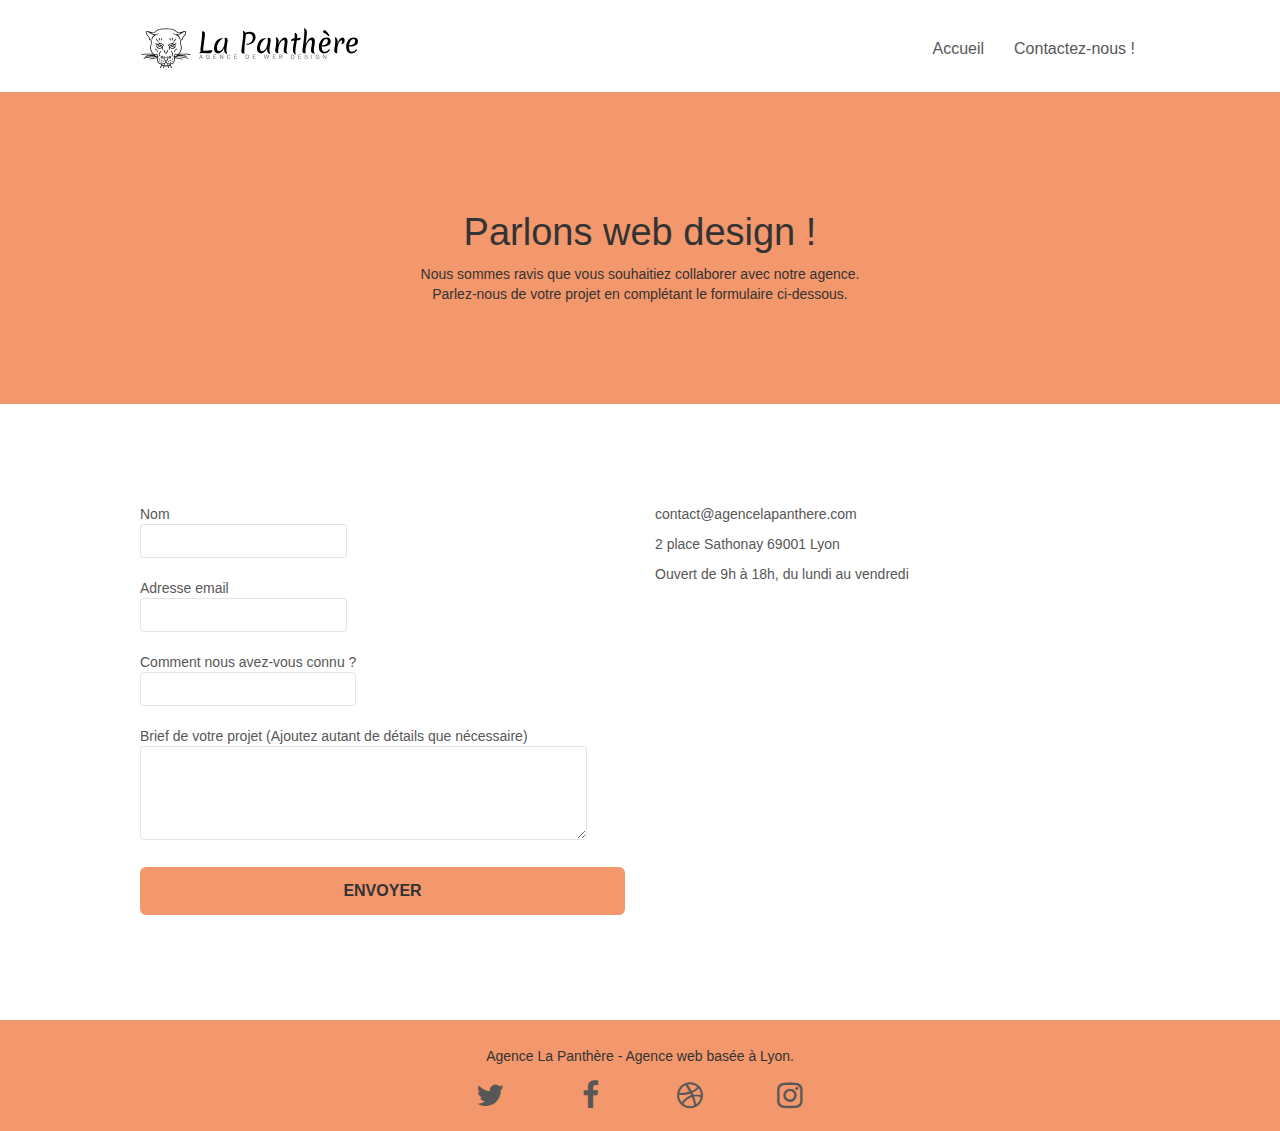
==== page2.html @ 5b51b257 "First veersion" ====
<!doctype html>
<html lang="fr">

<head>
    <title>Formulaire de contact - La Panthère</title>



    <meta name="robots" content="index, follow">
    <meta name="description" content="Pour contacter notre équipe de web designers basés à Lyon et vous aider à créer ou optimiser le site web de votre entreprise, remplissez ce formulaire !">
    <meta name="viewport" content="width=device-width, initial-scale=1.0, viewport-fit=cover">






    <link rel="shortcut icon" type="image/png" href="favicon.jpg">

    <link rel="stylesheet" type="text/css" href="./css/bootstrap.min.css">
    <link rel="stylesheet" type="text/css" href="style.min.css">

    <link rel="stylesheet" type="text/css" href="./css/font-awesome.min.css">
    <link rel="stylesheet" type="text/css" href="./css/et-line.min.css">


    <script src="./js/jquery-2.1.0.min.js"></script>
    <script src="./js/bootstrap.min.js"></script>
    <script src="./js/blocs.min.js"></script>
    <script src="./js/jqBootstrapValidation.js"></script>
    <script src="./js/formHandler.js"></script>
    <title>page2</title>


    <!-- Analytics -->

    <!-- Analytics END -->

</head>

<body>
    <!-- Principal conteneur -->
    <div class="page-container">

        <!-- bloc-0 -->

        <header class="bloc bgc-white l-bloc " id="bloc-0">
            <div class="container bloc-sm">
                <nav class="navbar row">
                    <div class="navbar-header">
                        <a class="navbar-brand" href="index.html"><img src="img/agence-la-panthere-monochrome.svg" alt="L'agence la Panthère - Entreprise de Webdesign à Lyon" height="40" /></a>
                        <button id="nav-toggle" type="button" class="ui-navbar-toggle navbar-toggle" data-toggle="collapse" data-target=".navbar-1">
					<span class="sr-only">Toggle navigation</span><span class="icon-bar"></span><span class="icon-bar"></span><span class="icon-bar"></span>
				        </button>
                    </div>
                    <div class="collapse navbar-collapse navbar-1 special-dropdown-nav">
                        <ul class="site-navigation nav navbar-nav">
                            <li>
                                <a href="index.html" title="Accueil - L'agence la Panthére">Accueil</a>
                            </li>

                            <li>
                                <a href="page2.html" title="Formulaire de contact">Contactez-nous !</a>
                            </li>
                        </ul>
                    </div>
                </nav>
            </div>
        </header>
        <!-- bloc-0 END -->

        <!-- bloc-6 -->
        <main class="bloc bg-repeat bgc-atomic-tangerine d-bloc" id="bloc-6">
            <div class="container bloc-lg">
                <div class="row">
                    <div class="col-sm-12">
                        <h1 class="text-center hero-bloc-text tc-white">
                            Parlons web design !
                        </h1>
                        <p class="text-center mg-lg white tight-width-whitespace contrast">
                            Nous sommes ravis que vous souhaitiez collaborer avec notre agence.<br> Parlez-nous de votre projet en complétant le formulaire ci-dessous.
                        </p>
                    </div>
                </div>
            </div>
        </main>
        <!-- bloc-6 END -->

        <!-- bloc-7 -->
        <div class="bloc bgc-white l-bloc" id="bloc-7">
            <div class="container bloc-lg">
                <div class="row">
                    <div class="col-sm-6">
                        <form id="form_1" novalidate success-msg="Your message has been sent." fail-msg="Sorry it seems that our mail server is not responding, Sorry for the inconvenience!">
                            <div class="form-group">
                                <label>
							Nom
                            <input id="name" class="form-control" title="Entrez votre nom" required />
						</label>

                            </div>
                            <div class="form-group">
                                <label>
							Adresse email
                            <input id="email" class="form-control" type="email" title="Entrez votre email" required />
						</label>

                            </div>
                            <div class="form-group">
                                <label>
							Comment nous avez-vous connu ?
                            <input class="form-control" title="Comment nous avez-vous connu ?" required id="input_504" />
						</label>

                            </div>
                            <div class="form-group">
                                <label>
							Brief de votre projet (Ajoutez autant de détails que nécessaire)<br>
                            <textarea id="message" class="form-control" rows="4" cols="50" title="Détaillez-nous votre projet" required></textarea>
                    </label>
                            </div>
                            <button class="bloc-button btn btn-lg btn-block cta-hero btn-atomic-tangerine" title="Envoi du formulaire" type="submit">
						Envoyer
					</button>
                        </form>
                    </div>
                    <div class="col-sm-6">
                        <p>
                            contact@agencelapanthere.com
                        </p>
                        <p>2 place Sathonay 69001 Lyon</p>
                        <p>Ouvert de 9h à 18h, du lundi au vendredi</p>
                    </div>
                </div>
            </div>
        </div>
        <!-- bloc-7 END -->

        <!-- ScrollToTop Button -->
        <a class="bloc-button btn btn-d scrollToTop" onclick="scrollToTarget('1')"><span class="fa fa-chevron-up"></span></a>
        <!-- ScrollToTop Button END-->


        <!-- Footer - bloc-8 -->
        <footer class="bloc bgc-atomic-tangerine d-bloc" id="bloc-8">
            <div class="container bloc-sm">
                <div class="row">
                    <div class="col-sm-12">
                        <h2 class="text-center contrast h2-style">
                            Agence La Panthère - Agence web basée à Lyon.
                        </h2>
                        <div class="row row-no-gutters social">
                            <div class="col-sm-3">
                                <div class="text-center">
                                    <a class="social" href="contact-webdesigner-lyon.html" title="Twitter"><span class="fa fa-twitter icon-md"></span></a>
                                </div>
                            </div>
                            <div class="col-sm-3">
                                <div class="text-center">
                                    <a class="social" href="contact-webdesigner-lyon.html" title="Facebook"><span class="fa fa-facebook icon-md"></span></a>
                                </div>
                            </div>
                            <div class="col-sm-3">
                                <div class="text-center">
                                    <a class="social" href="contact-webdesigner-lyon.html" title="Dribble"><span class="fa fa-dribbble icon-md"></span></a>
                                </div>
                            </div>
                            <div class="col-sm-3">
                                <div class="text-center">
                                    <a class="social" href="contact-webdesigner-lyon.html" title="Instagram"><span class="fa fa-instagram icon-md"></span></a>
                                </div>
                            </div>
                        </div>
                    </div>
                </div>
            </div>
        </footer>
        <!-- Footer - bloc-8 END -->

    </div>
    <!-- Principal conteneur END -->


</body>

</html>
---- style.min.css ----
body {margin: 0;padding: 0;background: #FFF;overflow-x: hidden;-webkit-font-smoothing: antialiased;-moz-osx-font-smoothing: grayscale;}a, button {transition: all .3s ease-in-out;outline: none!important;}a:hover {text-decoration: none;cursor: pointer;}#page-loading-blocs-notifaction {position: fixed;top: 0;bottom: 0;width: 100%;z-index: 100000;background: #FFFFFF url("img/pageload-spinner.gif") no-repeat center center;}.bloc {width: 100%;clear: both;background: 50% 50% no-repeat;padding: 0 50px;-webkit-background-size: cover;-moz-background-size: cover;-o-background-size: cover;background-size: cover;position: relative;}.bloc .container {padding-left: 0;padding-right: 0;}.bloc-lg {padding: 100px 50px;}.bloc-md {padding: 50px;}.bloc-sm {padding: 20px 50px;}.bg-center, .bg-l-edge, .bg-r-edge, .bg-t-edge, .bg-b-edge, .bg-tl-edge, .bg-bl-edge, .bg-tr-edge, .bg-br-edge, .bg-repeat {-webkit-background-size: auto!important;-moz-background-size: auto!important;-o-background-size: auto!important;background-size: auto!important;}.bg-repeat {background: repeat;}.bg-t-edge {background: top no-repeat;}.bloc-bg-texture::before {content: "";background-size: 2px 2px;position: absolute;top: 0;bottom: 0;left: 0;right: 0;}.b-parallax {background-attachment: fixed;}.d-bloc {color: rgba(255, 255, 255, .7);}.d-bloc button:hover {color: rgba(255, 255, 255, .9);}.d-bloc .icon-round, .d-bloc .icon-square, .d-bloc .icon-rounded, .d-bloc .icon-semi-rounded-a, .d-bloc .icon-semi-rounded-b {border-color: rgba(255, 255, 255, .9);}.d-bloc .divider-h span {border-color: rgba(255, 255, 255, .2);}.d-bloc .a-btn, .d-bloc .navbar a, .d-bloc .navbar-brand, .d-bloc a .icon-sm, .d-bloc a .icon-md, .d-bloc a .icon-lg, .d-bloc a .icon-xl, .d-bloc h1 a, .d-bloc h2 a, .d-bloc h3 a, .d-bloc h4 a, .d-bloc h5 a, .d-bloc h6 a, .d-bloc p a {color: rgba(87, 87, 87, 1);}.d-bloc .a-btn:hover, .d-bloc .navbar a:hover, .d-bloc .navbar-brand:hover, .d-bloc a:hover .icon-sm, .d-bloc a:hover .icon-md, .d-bloc a:hover .icon-lg, .d-bloc a:hover .icon-xl, .d-bloc h1 a:hover, .d-bloc h2 a:hover, .d-bloc h3 a:hover, .d-bloc h4 a:hover, .d-bloc h5 a:hover, .d-bloc h6 a:hover, .d-bloc p a:hover {color: rgba(87, 87, 87, 0.7);}.d-bloc .navbar-toggle .icon-bar {background: rgba(255, 255, 255, 1);}.d-bloc .btn-wire, .d-bloc .btn-wire:hover {color: rgba(255, 255, 255, 1);border-color: rgba(255, 255, 255, 1);}.d-bloc .panel {color: rgba(0, 0, 0, .5);}.d-bloc .panel button:hover {color: rgba(0, 0, 0, .7);}.d-bloc .panel icon {border-color: rgba(0, 0, 0, .7);}.d-bloc .panel .divider-h span {border-color: rgba(0, 0, 0, .1);}.d-bloc .panel .a-btn {color: rgba(0, 0, 0, .6);}.d-bloc .panel .a-btn:hover {color: rgba(0, 0, 0, 1);}.d-bloc .panel .btn-wire, .d-bloc .panel .btn-wire:hover {color: rgba(0, 0, 0, .7);border-color: rgba(0, 0, 0, .3);}.d-bloc .panel, .l-bloc {color: rgba(0, 0, 0, .5);}.d-bloc .panel button:hover, .l-bloc button:hover {color: rgba(0, 0, 0, .7);}.l-bloc .icon-round, .l-bloc .icon-square, .l-bloc .icon-rounded, .l-bloc .icon-semi-rounded-a, .l-bloc .icon-semi-rounded-b {border-color: rgba(0, 0, 0, .7);}.d-bloc .panel .divider-h span, .l-bloc .divider-h span {border-color: rgba(0, 0, 0, .1);}.d-bloc .panel .a-btn, .l-bloc .a-btn, .l-bloc .navbar a, .l-bloc .navbar-brand, .l-bloc a .icon-sm, .l-bloc a .icon-md, .l-bloc a .icon-lg, .l-bloc a .icon-xl, .l-bloc h1 a, .l-bloc h2 a, .l-bloc h3 a, .l-bloc h4 a, .l-bloc h5 a, .l-bloc h6 a, .l-bloc p a {color: rgba(0, 0, 0, .6);}.d-bloc .panel .a-btn:hover, .l-bloc .a-btn:hover, .l-bloc .navbar a:hover, .l-bloc .navbar-brand:hover, .l-bloc a:hover .icon-sm, .l-bloc a:hover .icon-md, .l-bloc a:hover .icon-lg, .l-bloc a:hover .icon-xl, .l-bloc h1 a:hover, .l-bloc h2 a:hover, .l-bloc h3 a:hover, .l-bloc h4 a:hover, .l-bloc h5 a:hover, .l-bloc h6 a:hover, .l-bloc p a:hover {color: rgba(0, 0, 0, 1);}.l-bloc .navbar-toggle .icon-bar {color: rgba(0, 0, 0, .6);}.d-bloc .panel .btn-wire, .d-bloc .panel .btn-wire:hover, .l-bloc .btn-wire, .l-bloc .btn-wire:hover {color: rgba(0, 0, 0, .7);border-color: rgba(0, 0, 0, .3);}.voffset {margin-top: 30px;}.voffset {margin-top: 30px;}.voffset-lg {margin-top: 80px;}.row-no-gutters {margin-right: 0;margin-left: 0;}.row.row-no-gutters>[class^="col-"], .row.row-no-gutters>[class*=" col-"] {padding-right: 0;padding-left: 0;}#bloc-1-hero h1 {font-size: 32px;}.navbar {margin-bottom: 0;z-index: 1;}.navbar-brand {height: auto;padding: 3px 15px;font-size: 25px;font-weight: normal;font-weight: 600;line-height: 44px;}.navbar-brand img {max-height: 200px;margin: 0 5px 0 0;display: inline;}.navbar-brand img[src$=svg] {min-width: 100px;}.nav-center .navbar-brand img {margin: 0;}.navbar .nav {padding-top: 2px;margin-right: -16px;float: right;z-index: 1;}.nav>li {float: left;margin-top: 4px;font-size: 16px;}.navbar-nav .open .dropdown-menu>li>a {text-align: inherit;}.nav>li a:hover, .nav>li a:focus {background: transparent;}.navbar-toggle {margin: 10px 10px 0 0;border: 0px;}.navbar-toggle:hover {background: transparent!important;}.navbar-toggle .icon-bar {background-color: rgba(0, 0, 0, .5);width: 26px;}.nav-invert .navbar .nav {float: left;}.nav-invert .navbar-header, .nav-invert .navbar-brand {float: right;position: relative;z-index: 2;}@media (min-width: 768px) {.site-navigation {position: absolute;top: 50%;right: 20px;transform: translate(0, -50%);-webkit-transform: translateY(-50%);}.nav>li .dropdown-menu a, .nav>li .dropdown-menu a:hover {color: #484848;}.nav-invert .site-navigation {left: 0;right: 0;}.nav-center {text-align: center;}.nav-center .navbar-header {width: 100%;}.nav-center .navbar-header, .nav-center .navbar-brand, .nav-center .nav>li {float: none;display: inline-block;}.nav-center .site-navigation {position: relative;width: 100%;right: 0;margin-right: 0px;margin-top: 20px;}.nav-center.mini-nav .navbar-toggle {float: none;margin: 10px auto 0;}}.nav>li>.dropdown a {background: none!important;display: block;padding: 14px 15px;}nav .caret {margin: 0 5px;}.dropdown-menu .dropdown-menu {top: -8px;left: 100%;}.dropdown-menu .dropmenu-flow-right {top: 100%;left: 0;margin-left: -1px;border-top-left-radius: 0;border-top-right-radius: 0;}.dropdown-menu .dropdown span {border: 4px solid black;border-top-color: transparent;border-right-color: transparent;border-bottom-color: transparent;margin: 6px -5px 0 0!important;float: right;}.mg-md {margin-top: 10px;margin-bottom: 20px;}.mg-lg {margin-top: 10px;margin-bottom: 40px;}.btn {margin: 0 5px 5px 0;}.btn.pull-right {margin: 0 0 5px 5px;}.btn-d, .btn-d:hover, .btn-d:focus {color: #FFF;background: rgba(0, 0, 0, .3);}button {outline: none!important;}.btn-rd {border-radius: 40px;}.btn-clean {border: 1px solid rgba(0, 0, 0, .08);border-bottom-color: rgba(0, 0, 0, .1);text-shadow: 0 1px 0 rgba(0, 0, 1, .1);box-shadow: 0 1px 3px rgba(0, 0, 1, .25), inset 0 1px 0 0 rgba(255, 255, 255, .15);}.icon-md {font-size: 30px!important;}.icon-lg {font-size: 60px!important;}.sm-shadow {text-shadow: 0 1px 2px rgba(0, 0, 0, .3);}.panel-sq, .panel-sq .panel-heading, .panel-sq .panel-footer {border-radius: 0;}.panel-rd {border-radius: 30px;}.panel-rd .panel-heading {border-radius: 29px 29px 0 0;}.panel-rd .panel-footer {border-radius: 0 0 29px 29px;}.form-control {border-color: rgba(0, 0, 0, .1);box-shadow: none;}.scrollToTop {width: 40px;height: 40px;position: fixed;bottom: 20px;right: 20px;opacity: 0;z-index: 500;transition: all .3s ease-in-out;}.scrollToTop span {margin-top: 6px;}.showScrollTop {font-size: 14px;opacity: 1;}a[data-lightbox] {position: relative;display: block;text-align: center;}a[data-lightbox]:hover::before {content: "+";font-family: "HelveticaNeue-Light", "Helvetica Neue Light", "Helvetica Neue", Helvetica, Arial;font-size: 32px;width: 50px;height: 50px;margin-left: -25px;border-radius: 50%;background: rgba(0, 0, 0, .6);color: #FFF;font-weight: 100;z-index: 1;position: absolute;top: 50%;transform: translateY(-50%);-webkit-transform: translateY(-50%);}a[data-lightbox]:hover img {opacity: 0.6;-webkit-animation-fill-mode: none;animation-fill-mode: none;}#lightbox-modal {display: flex;align-items: center;}#lightbox-modal .modal-dialog {width: 90%;max-width: 900px;margin: 0 auto 0;}#lightbox-modal .modal-dialog img {max-height: 90vh;margin: 0 auto;}.lightbox-caption {padding: 20px;color: #FFF;background: rgba(0, 0, 0, .5);position: absolute;left: 15px;right: 15px;bottom: 5px;}.close-lightbox {color: #FFF;font-size: 30px;position: absolute;top: 20px;right: 20px;z-index: 20;background: rgba(0, 0, 0, .5);border: none;line-height: 30px;padding: 0 9px 5px;opacity: 0.3;}.close-lightbox:hover, .next-lightbox:hover, .prev-lightbox:hover {opacity: 1.0;color: #FFF;}.next-lightbox, .prev-lightbox {font-size: 20px;color: rgba(255, 255, 255, .9);background: rgba(0, 0, 0, .5);transition: all .2s ease-in-out;position: absolute;top: 45%;z-index: 1;opacity: 0.4;}.next-lightbox {padding: 6px 8px 1px 13px;right: 25px;}.prev-lightbox {padding: 6px 13px 1px 10px;left: 25px;}.snapshot-lb .modal-body {padding-bottom: 45px;}.snapshot-lb .lightbox-caption {padding: 0;color: rgba(0, 0, 0, .5);background: none;}h1, h2, h3, h4, h5, h6, p, label, .btn, a {font-family: "helvetica";font-weight: 400;color: #575757!important;}.container {max-width: 1000px;}.hero-bloc-text {font-size: 38px;}.hero-bloc-text-sub {font-size: 36px;}.statement-bloc-text {line-height: 26px;font-style: italic;font-size: 20px;text-align: center;font-weight: lighter;max-width: 520px;margin: auto auto auto auto;}p {font-size: 1em;}.text-img {font-size: 1.6em;}#citation-text {font-size: 1.3em;font-style: italic;color: #575757!important;}#citation-auteur {font-size: 1em;font-style: normal;color: #575757!important;}.h2-style {font-size: 1em;margin-top: 0.5em;margin-bottom: 1em;}.tight-width-whitespace {max-width: 600px;margin: auto auto auto auto;}.h1 {font-size: 20px;font-family: "Open Sans";}.cta-hero {margin-top: 22px;color: #FFFFFF!important;text-transform: uppercase;padding: 12px 28px 12px 28px;font-size: 16px;font-weight: 700;}.social {max-width: 400px;margin: auto auto auto auto;}h2 {font-size: 22px;line-height: 1.4em;}h3 {font-size: 15px;text-transform: uppercase;font-weight: 700;color: #333333!important;}.med-width-whitespace {max-width: 800px;margin: auto auto auto auto;box-shadow: 0px 0px 0px #000000;}h1 {color: #333333!important;}h4 {color: #333333!important;}.icons {margin-bottom: 14px;margin-top: 24px;}.white {color: #FFFFFF!important;}.portfolio-thumb {margin: auto;}.portfolio-row {margin-bottom: 44px;margin-top: 50px;}.tangerine-background {background-color: #F3976C;padding-top: 10px;padding-bottom: 10px;}.avatar {box-shadow: 0px 4px 9px rgba(0, 0, 0, 0.3);}.bold-link {font-weight: 900;text-decoration: underline!important;}.bgc-white {background-color: #FFFFFF;}.bgc-dark-slate-grey {background-color: #F3976C;}.bgc-atomic-tangerine {background-color: #F3976C;}.bloc-size {width: 80%;margin: auto;}.btn-atomic-tangerine {background: #F3976C;color: #333!important;}.btn-tangerine {background: #333!important;color: #F3976C!important;}.contrast {color: #333!important;}.btn-tangerine:hover {background: rgb(110, 110, 110)!important;}.ltc-white {color: #FFFFFF!important;}.ltc-white:hover {color: #cccccc!important;}.ltc-atomic-tangerine {color: #F3976C!important;}.ltc-atomic-tangerine:hover {color: #c27956!important;}.icon-dark-slate-blue {color: #364577!important;border-color: #364577!important;}.bg-banniere {background-image: url("img/agence-la-panthere.jpg");}.bg-presentation {background-image: url("img/image-de-presentation.png");}@media (max-width: 1024px) {.bloc {padding-left: 20px;padding-right: 20px;}.bloc.full-width-bloc, .bloc-tile-2.full-width-bloc .container, .bloc-tile-3.full-width-bloc .container, .bloc-tile-4.full-width-bloc .container {padding-left: 0;padding-right: 0;}}@media (max-width: 992px) and (min-width: 768px) {.navbar .nav {max-width: 80% }.nav-center.navbar .nav {max-width: 100% }}@media only screen and (min-width: 768px) and (max-width: 1024px) and (orientation: landscape) {.b-parallax {background-attachment: scroll;}}@media only screen and (min-width: 1024px) and (max-width: 1366px) and (-webkit-min-pixel-ratio: 1.5) {.b-parallax {background-attachment: scroll;}}@media (max-width: 991px) {.container {width: 100%;}.b-parallax {background-attachment: scroll;}.page-container, #hero-bloc {overflow-x: hidden;position: relative;}.bloc {padding-left: constant(safe-area-inset-left);padding-right: constant(safe-area-inset-right);}.bloc-group, .bloc-group .bloc {display: block;width: 100%;}.bloc-fill-screen .fill-bloc-top-edge, .bloc-fill-screen .fill-bloc-bottom-edge {padding: 0 20px;}}@media (max-width: 767px) {.page-container {overflow-x: hidden;position: relative;}h1, h2, h3, h4, h5, h6, p, #disqus_thread {padding-left: 10px!important;padding-right: 10px!important;}.b-parallax {background-attachment: scroll;}.navbar .nav {padding-top: 0;border-top: 1px solid rgba(0, 0, 0, .2);float: none!important;}.navbar.row {margin-left: 0;margin-right: 0;}.site-navigation {position: inherit;transform: none;-webkit-transform: none;-ms-transform: none;}.nav>li {margin-top: 0;border-bottom: 1px solid rgba(0, 0, 0, .1);background: rgba(0, 0, 0, .05);text-align: left;padding-left: 15px;width: 100%;}.nav>li:hover {background: rgba(0, 0, 0, .08);}.dropdown .dropdown a .caret {float: none;margin: 5px 0 0 10px!important;border: 4px solid black;border-bottom-color: transparent;border-right-color: transparent;border-left-color: transparent;}#hero-bloc .navbar .nav {background: rgba(0, 0, 0, .8);}#hero-bloc .navbar .nav a {color: rgba(255, 255, 255, .6);}.hero {padding: 50px 0;}.hero-nav {left: -1px;right: -1px;}.navbar-collapse {padding: 0;overflow-x: hidden;-webkit-box-shadow: none;box-shadow: none;}.navbar-brand img {max-height: 40px;width: auto;}.nav-invert .navbar-header {float: none;width: 100%;}.nav-invert .navbar-toggle {float: left;margin-left: 10px;}.bloc {padding-left: 0;padding-right: 0;}.bloc-xxl, .bloc-xl, .bloc-lg {padding: 40px 0;}.bloc-sm, .bloc-md {padding-left: 0;padding-right: 0;}.bloc-tile-2 .container, .bloc-tile-3 .container, .bloc-tile-4 .container, .bloc-fill-screen .fill-bloc-top-edge, .bloc-fill-screen .fill-bloc-bottom-edge {padding-left: 0;padding-right: 0;}.a-block {padding: 0 10px;}.btn-dwn {display: none;}.voffset {margin-top: 5px;}.voffset-md {margin-top: 20px;}.voffset-lg {margin-top: 30px;}form {padding: 5px;}.close-lightbox {display: inline-block;}.blocsapp-device-iphone5 {background-size: 216px 425px;padding-top: 60px;width: 216px;height: 425px;}.blocsapp-device-iphone5 img {width: 180px;height: 320px;}}@media (max-width: 400px) {.bloc {padding-left: 0;padding-right: 0;}.bg-banniere {background-image: none;}.bg-presentation {background-image: none;}}@media (max-width: 767px) {.bloc-mob-center-text {text-align: center;}.bg-banniere {background-image: none;}.bg-presentation {background-image: none;}}
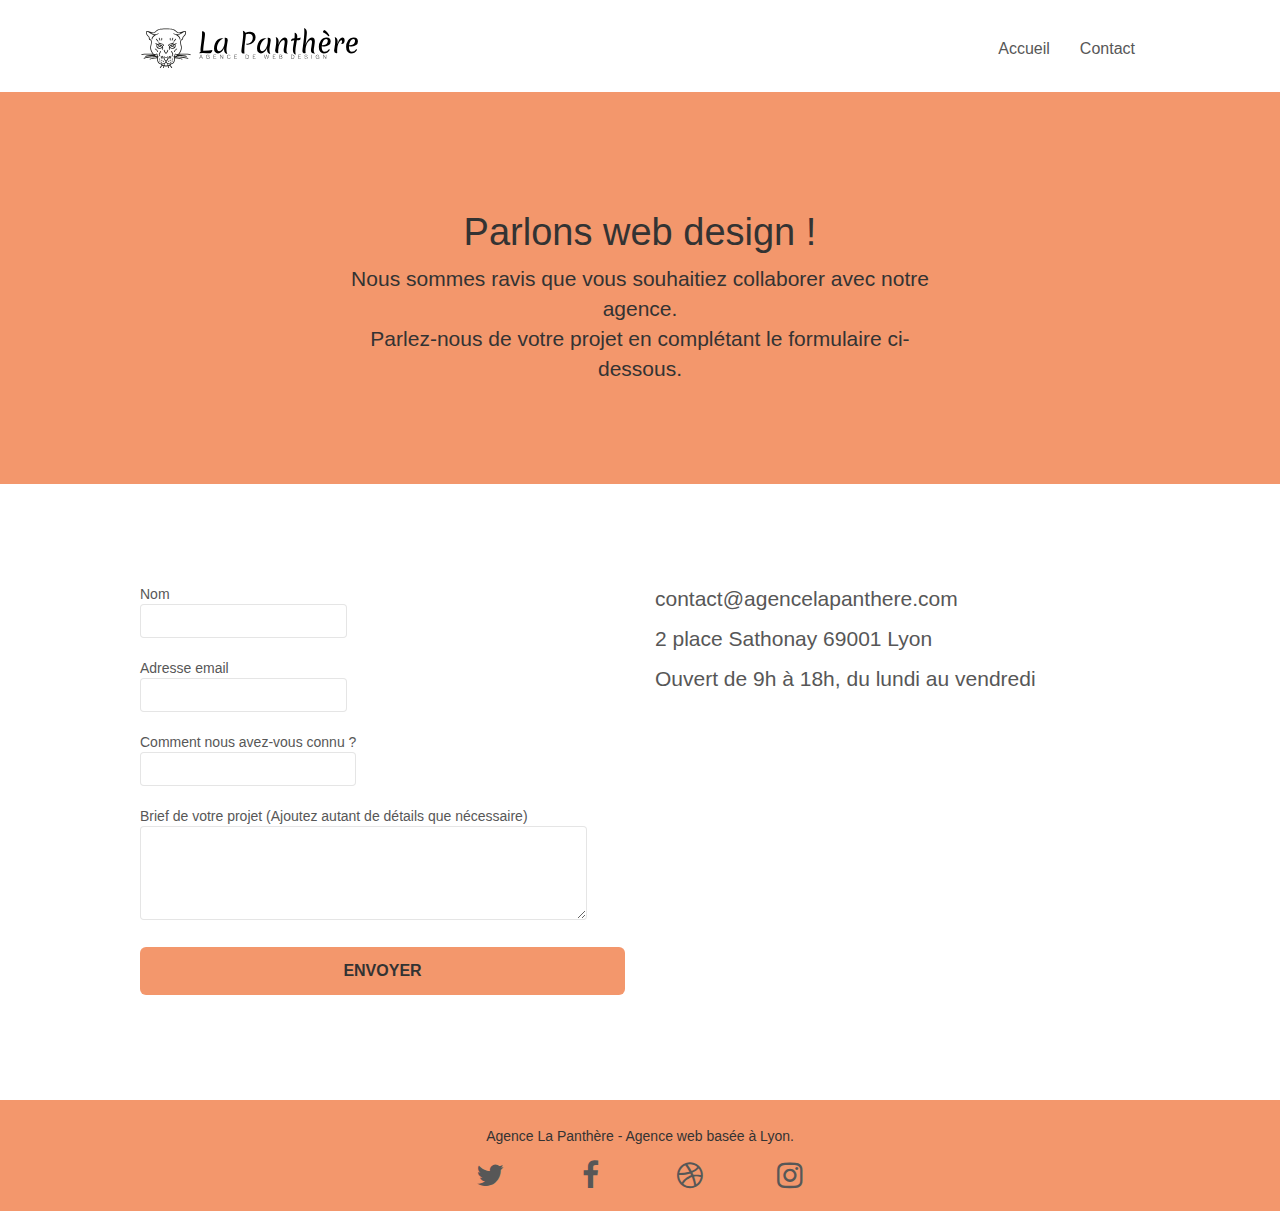
==== commit ef9c3a68: "Fix JS dependances" ====
--- a/page2.html
+++ b/page2.html
@@ -9,6 +9,7 @@
     <meta name="robots" content="index, follow">
     <meta name="description" content="Pour contacter notre équipe de web designers basés à Lyon et vous aider à créer ou optimiser le site web de votre entreprise, remplissez ce formulaire !">
     <meta name="viewport" content="width=device-width, initial-scale=1.0, viewport-fit=cover">
+    <link rel="canonical" href="https://ouadik.github.io/p4_ouadi_kaoutar/page2.html" />
 
 
 
@@ -24,12 +25,20 @@
     <link rel="stylesheet" type="text/css" href="./css/et-line.min.css">
 
 
-    <script src="./js/jquery-2.1.0.min.js"></script>
-    <script src="./js/bootstrap.min.js"></script>
-    <script src="./js/blocs.min.js"></script>
-    <script src="./js/jqBootstrapValidation.js"></script>
-    <script src="./js/formHandler.js"></script>
+
+
+
     <title>page2</title>
+
+    <script src="./js/jquery-2.1.0.js"></script>
+    <script src="./js/bootstrap.js"></script>
+    <script src="./js/blocs.js"></script>
+    <script src="./js/jquery.touchSwipe.js" defer></script>
+    <script src="./js/gmaps.js"></script>
+
+    <script src="./js/jqBootstrapValidation.min.js"></script>
+    <script src="./js/formHandler.min.js" defer></script>
+
 
 
     <!-- Analytics -->
@@ -46,21 +55,22 @@
 
         <header class="bloc bgc-white l-bloc " id="bloc-0">
             <div class="container bloc-sm">
+
                 <nav class="navbar row">
                     <div class="navbar-header">
-                        <a class="navbar-brand" href="index.html"><img src="img/agence-la-panthere-monochrome.svg" alt="L'agence la Panthère - Entreprise de Webdesign à Lyon" height="40" /></a>
+                        <a class="navbar-brand" href="index.html"><img src="img/agence-la-panthere-monochrome.svg" title="La Panthére Agence - Entreprise de Webdesign à Lyon" height="40" width="217" /></a>
                         <button id="nav-toggle" type="button" class="ui-navbar-toggle navbar-toggle" data-toggle="collapse" data-target=".navbar-1">
-					<span class="sr-only">Toggle navigation</span><span class="icon-bar"></span><span class="icon-bar"></span><span class="icon-bar"></span>
-				        </button>
+                            <span class="sr-only">Toggle navigation</span><span class="icon-bar"></span><span class="icon-bar"></span><span class="icon-bar"></span>
+                        </button>
                     </div>
                     <div class="collapse navbar-collapse navbar-1 special-dropdown-nav">
                         <ul class="site-navigation nav navbar-nav">
                             <li>
-                                <a href="index.html" title="Accueil - L'agence la Panthére">Accueil</a>
+                                <a href="index.html">Accueil</a>
                             </li>
-
                             <li>
-                                <a href="page2.html" title="Formulaire de contact">Contactez-nous !</a>
+                                <a href="page2.html">
+                                    Contact</a>
                             </li>
                         </ul>
                     </div>
--- a/style.min.css
+++ b/style.min.css
@@ -1 +1 @@
-body {margin: 0;padding: 0;background: #FFF;overflow-x: hidden;-webkit-font-smoothing: antialiased;-moz-osx-font-smoothing: grayscale;}a, button {transition: all .3s ease-in-out;outline: none!important;}a:hover {text-decoration: none;cursor: pointer;}#page-loading-blocs-notifaction {position: fixed;top: 0;bottom: 0;width: 100%;z-index: 100000;background: #FFFFFF url("img/pageload-spinner.gif") no-repeat center center;}.bloc {width: 100%;clear: both;background: 50% 50% no-repeat;padding: 0 50px;-webkit-background-size: cover;-moz-background-size: cover;-o-background-size: cover;background-size: cover;position: relative;}.bloc .container {padding-left: 0;padding-right: 0;}.bloc-lg {padding: 100px 50px;}.bloc-md {padding: 50px;}.bloc-sm {padding: 20px 50px;}.bg-center, .bg-l-edge, .bg-r-edge, .bg-t-edge, .bg-b-edge, .bg-tl-edge, .bg-bl-edge, .bg-tr-edge, .bg-br-edge, .bg-repeat {-webkit-background-size: auto!important;-moz-background-size: auto!important;-o-background-size: auto!important;background-size: auto!important;}.bg-repeat {background: repeat;}.bg-t-edge {background: top no-repeat;}.bloc-bg-texture::before {content: "";background-size: 2px 2px;position: absolute;top: 0;bottom: 0;left: 0;right: 0;}.b-parallax {background-attachment: fixed;}.d-bloc {color: rgba(255, 255, 255, .7);}.d-bloc button:hover {color: rgba(255, 255, 255, .9);}.d-bloc .icon-round, .d-bloc .icon-square, .d-bloc .icon-rounded, .d-bloc .icon-semi-rounded-a, .d-bloc .icon-semi-rounded-b {border-color: rgba(255, 255, 255, .9);}.d-bloc .divider-h span {border-color: rgba(255, 255, 255, .2);}.d-bloc .a-btn, .d-bloc .navbar a, .d-bloc .navbar-brand, .d-bloc a .icon-sm, .d-bloc a .icon-md, .d-bloc a .icon-lg, .d-bloc a .icon-xl, .d-bloc h1 a, .d-bloc h2 a, .d-bloc h3 a, .d-bloc h4 a, .d-bloc h5 a, .d-bloc h6 a, .d-bloc p a {color: rgba(87, 87, 87, 1);}.d-bloc .a-btn:hover, .d-bloc .navbar a:hover, .d-bloc .navbar-brand:hover, .d-bloc a:hover .icon-sm, .d-bloc a:hover .icon-md, .d-bloc a:hover .icon-lg, .d-bloc a:hover .icon-xl, .d-bloc h1 a:hover, .d-bloc h2 a:hover, .d-bloc h3 a:hover, .d-bloc h4 a:hover, .d-bloc h5 a:hover, .d-bloc h6 a:hover, .d-bloc p a:hover {color: rgba(87, 87, 87, 0.7);}.d-bloc .navbar-toggle .icon-bar {background: rgba(255, 255, 255, 1);}.d-bloc .btn-wire, .d-bloc .btn-wire:hover {color: rgba(255, 255, 255, 1);border-color: rgba(255, 255, 255, 1);}.d-bloc .panel {color: rgba(0, 0, 0, .5);}.d-bloc .panel button:hover {color: rgba(0, 0, 0, .7);}.d-bloc .panel icon {border-color: rgba(0, 0, 0, .7);}.d-bloc .panel .divider-h span {border-color: rgba(0, 0, 0, .1);}.d-bloc .panel .a-btn {color: rgba(0, 0, 0, .6);}.d-bloc .panel .a-btn:hover {color: rgba(0, 0, 0, 1);}.d-bloc .panel .btn-wire, .d-bloc .panel .btn-wire:hover {color: rgba(0, 0, 0, .7);border-color: rgba(0, 0, 0, .3);}.d-bloc .panel, .l-bloc {color: rgba(0, 0, 0, .5);}.d-bloc .panel button:hover, .l-bloc button:hover {color: rgba(0, 0, 0, .7);}.l-bloc .icon-round, .l-bloc .icon-square, .l-bloc .icon-rounded, .l-bloc .icon-semi-rounded-a, .l-bloc .icon-semi-rounded-b {border-color: rgba(0, 0, 0, .7);}.d-bloc .panel .divider-h span, .l-bloc .divider-h span {border-color: rgba(0, 0, 0, .1);}.d-bloc .panel .a-btn, .l-bloc .a-btn, .l-bloc .navbar a, .l-bloc .navbar-brand, .l-bloc a .icon-sm, .l-bloc a .icon-md, .l-bloc a .icon-lg, .l-bloc a .icon-xl, .l-bloc h1 a, .l-bloc h2 a, .l-bloc h3 a, .l-bloc h4 a, .l-bloc h5 a, .l-bloc h6 a, .l-bloc p a {color: rgba(0, 0, 0, .6);}.d-bloc .panel .a-btn:hover, .l-bloc .a-btn:hover, .l-bloc .navbar a:hover, .l-bloc .navbar-brand:hover, .l-bloc a:hover .icon-sm, .l-bloc a:hover .icon-md, .l-bloc a:hover .icon-lg, .l-bloc a:hover .icon-xl, .l-bloc h1 a:hover, .l-bloc h2 a:hover, .l-bloc h3 a:hover, .l-bloc h4 a:hover, .l-bloc h5 a:hover, .l-bloc h6 a:hover, .l-bloc p a:hover {color: rgba(0, 0, 0, 1);}.l-bloc .navbar-toggle .icon-bar {color: rgba(0, 0, 0, .6);}.d-bloc .panel .btn-wire, .d-bloc .panel .btn-wire:hover, .l-bloc .btn-wire, .l-bloc .btn-wire:hover {color: rgba(0, 0, 0, .7);border-color: rgba(0, 0, 0, .3);}.voffset {margin-top: 30px;}.voffset {margin-top: 30px;}.voffset-lg {margin-top: 80px;}.row-no-gutters {margin-right: 0;margin-left: 0;}.row.row-no-gutters>[class^="col-"], .row.row-no-gutters>[class*=" col-"] {padding-right: 0;padding-left: 0;}#bloc-1-hero h1 {font-size: 32px;}.navbar {margin-bottom: 0;z-index: 1;}.navbar-brand {height: auto;padding: 3px 15px;font-size: 25px;font-weight: normal;font-weight: 600;line-height: 44px;}.navbar-brand img {max-height: 200px;margin: 0 5px 0 0;display: inline;}.navbar-brand img[src$=svg] {min-width: 100px;}.nav-center .navbar-brand img {margin: 0;}.navbar .nav {padding-top: 2px;margin-right: -16px;float: right;z-index: 1;}.nav>li {float: left;margin-top: 4px;font-size: 16px;}.navbar-nav .open .dropdown-menu>li>a {text-align: inherit;}.nav>li a:hover, .nav>li a:focus {background: transparent;}.navbar-toggle {margin: 10px 10px 0 0;border: 0px;}.navbar-toggle:hover {background: transparent!important;}.navbar-toggle .icon-bar {background-color: rgba(0, 0, 0, .5);width: 26px;}.nav-invert .navbar .nav {float: left;}.nav-invert .navbar-header, .nav-invert .navbar-brand {float: right;position: relative;z-index: 2;}@media (min-width: 768px) {.site-navigation {position: absolute;top: 50%;right: 20px;transform: translate(0, -50%);-webkit-transform: translateY(-50%);}.nav>li .dropdown-menu a, .nav>li .dropdown-menu a:hover {color: #484848;}.nav-invert .site-navigation {left: 0;right: 0;}.nav-center {text-align: center;}.nav-center .navbar-header {width: 100%;}.nav-center .navbar-header, .nav-center .navbar-brand, .nav-center .nav>li {float: none;display: inline-block;}.nav-center .site-navigation {position: relative;width: 100%;right: 0;margin-right: 0px;margin-top: 20px;}.nav-center.mini-nav .navbar-toggle {float: none;margin: 10px auto 0;}}.nav>li>.dropdown a {background: none!important;display: block;padding: 14px 15px;}nav .caret {margin: 0 5px;}.dropdown-menu .dropdown-menu {top: -8px;left: 100%;}.dropdown-menu .dropmenu-flow-right {top: 100%;left: 0;margin-left: -1px;border-top-left-radius: 0;border-top-right-radius: 0;}.dropdown-menu .dropdown span {border: 4px solid black;border-top-color: transparent;border-right-color: transparent;border-bottom-color: transparent;margin: 6px -5px 0 0!important;float: right;}.mg-md {margin-top: 10px;margin-bottom: 20px;}.mg-lg {margin-top: 10px;margin-bottom: 40px;}.btn {margin: 0 5px 5px 0;}.btn.pull-right {margin: 0 0 5px 5px;}.btn-d, .btn-d:hover, .btn-d:focus {color: #FFF;background: rgba(0, 0, 0, .3);}button {outline: none!important;}.btn-rd {border-radius: 40px;}.btn-clean {border: 1px solid rgba(0, 0, 0, .08);border-bottom-color: rgba(0, 0, 0, .1);text-shadow: 0 1px 0 rgba(0, 0, 1, .1);box-shadow: 0 1px 3px rgba(0, 0, 1, .25), inset 0 1px 0 0 rgba(255, 255, 255, .15);}.icon-md {font-size: 30px!important;}.icon-lg {font-size: 60px!important;}.sm-shadow {text-shadow: 0 1px 2px rgba(0, 0, 0, .3);}.panel-sq, .panel-sq .panel-heading, .panel-sq .panel-footer {border-radius: 0;}.panel-rd {border-radius: 30px;}.panel-rd .panel-heading {border-radius: 29px 29px 0 0;}.panel-rd .panel-footer {border-radius: 0 0 29px 29px;}.form-control {border-color: rgba(0, 0, 0, .1);box-shadow: none;}.scrollToTop {width: 40px;height: 40px;position: fixed;bottom: 20px;right: 20px;opacity: 0;z-index: 500;transition: all .3s ease-in-out;}.scrollToTop span {margin-top: 6px;}.showScrollTop {font-size: 14px;opacity: 1;}a[data-lightbox] {position: relative;display: block;text-align: center;}a[data-lightbox]:hover::before {content: "+";font-family: "HelveticaNeue-Light", "Helvetica Neue Light", "Helvetica Neue", Helvetica, Arial;font-size: 32px;width: 50px;height: 50px;margin-left: -25px;border-radius: 50%;background: rgba(0, 0, 0, .6);color: #FFF;font-weight: 100;z-index: 1;position: absolute;top: 50%;transform: translateY(-50%);-webkit-transform: translateY(-50%);}a[data-lightbox]:hover img {opacity: 0.6;-webkit-animation-fill-mode: none;animation-fill-mode: none;}#lightbox-modal {display: flex;align-items: center;}#lightbox-modal .modal-dialog {width: 90%;max-width: 900px;margin: 0 auto 0;}#lightbox-modal .modal-dialog img {max-height: 90vh;margin: 0 auto;}.lightbox-caption {padding: 20px;color: #FFF;background: rgba(0, 0, 0, .5);position: absolute;left: 15px;right: 15px;bottom: 5px;}.close-lightbox {color: #FFF;font-size: 30px;position: absolute;top: 20px;right: 20px;z-index: 20;background: rgba(0, 0, 0, .5);border: none;line-height: 30px;padding: 0 9px 5px;opacity: 0.3;}.close-lightbox:hover, .next-lightbox:hover, .prev-lightbox:hover {opacity: 1.0;color: #FFF;}.next-lightbox, .prev-lightbox {font-size: 20px;color: rgba(255, 255, 255, .9);background: rgba(0, 0, 0, .5);transition: all .2s ease-in-out;position: absolute;top: 45%;z-index: 1;opacity: 0.4;}.next-lightbox {padding: 6px 8px 1px 13px;right: 25px;}.prev-lightbox {padding: 6px 13px 1px 10px;left: 25px;}.snapshot-lb .modal-body {padding-bottom: 45px;}.snapshot-lb .lightbox-caption {padding: 0;color: rgba(0, 0, 0, .5);background: none;}h1, h2, h3, h4, h5, h6, p, label, .btn, a {font-family: "helvetica";font-weight: 400;color: #575757!important;}.container {max-width: 1000px;}.hero-bloc-text {font-size: 38px;}.hero-bloc-text-sub {font-size: 36px;}.statement-bloc-text {line-height: 26px;font-style: italic;font-size: 20px;text-align: center;font-weight: lighter;max-width: 520px;margin: auto auto auto auto;}p {font-size: 1em;}.text-img {font-size: 1.6em;}#citation-text {font-size: 1.3em;font-style: italic;color: #575757!important;}#citation-auteur {font-size: 1em;font-style: normal;color: #575757!important;}.h2-style {font-size: 1em;margin-top: 0.5em;margin-bottom: 1em;}.tight-width-whitespace {max-width: 600px;margin: auto auto auto auto;}.h1 {font-size: 20px;font-family: "Open Sans";}.cta-hero {margin-top: 22px;color: #FFFFFF!important;text-transform: uppercase;padding: 12px 28px 12px 28px;font-size: 16px;font-weight: 700;}.social {max-width: 400px;margin: auto auto auto auto;}h2 {font-size: 22px;line-height: 1.4em;}h3 {font-size: 15px;text-transform: uppercase;font-weight: 700;color: #333333!important;}.med-width-whitespace {max-width: 800px;margin: auto auto auto auto;box-shadow: 0px 0px 0px #000000;}h1 {color: #333333!important;}h4 {color: #333333!important;}.icons {margin-bottom: 14px;margin-top: 24px;}.white {color: #FFFFFF!important;}.portfolio-thumb {margin: auto;}.portfolio-row {margin-bottom: 44px;margin-top: 50px;}.tangerine-background {background-color: #F3976C;padding-top: 10px;padding-bottom: 10px;}.avatar {box-shadow: 0px 4px 9px rgba(0, 0, 0, 0.3);}.bold-link {font-weight: 900;text-decoration: underline!important;}.bgc-white {background-color: #FFFFFF;}.bgc-dark-slate-grey {background-color: #F3976C;}.bgc-atomic-tangerine {background-color: #F3976C;}.bloc-size {width: 80%;margin: auto;}.btn-atomic-tangerine {background: #F3976C;color: #333!important;}.btn-tangerine {background: #333!important;color: #F3976C!important;}.contrast {color: #333!important;}.btn-tangerine:hover {background: rgb(110, 110, 110)!important;}.ltc-white {color: #FFFFFF!important;}.ltc-white:hover {color: #cccccc!important;}.ltc-atomic-tangerine {color: #F3976C!important;}.ltc-atomic-tangerine:hover {color: #c27956!important;}.icon-dark-slate-blue {color: #364577!important;border-color: #364577!important;}.bg-banniere {background-image: url("img/agence-la-panthere.jpg");}.bg-presentation {background-image: url("img/image-de-presentation.png");}@media (max-width: 1024px) {.bloc {padding-left: 20px;padding-right: 20px;}.bloc.full-width-bloc, .bloc-tile-2.full-width-bloc .container, .bloc-tile-3.full-width-bloc .container, .bloc-tile-4.full-width-bloc .container {padding-left: 0;padding-right: 0;}}@media (max-width: 992px) and (min-width: 768px) {.navbar .nav {max-width: 80% }.nav-center.navbar .nav {max-width: 100% }}@media only screen and (min-width: 768px) and (max-width: 1024px) and (orientation: landscape) {.b-parallax {background-attachment: scroll;}}@media only screen and (min-width: 1024px) and (max-width: 1366px) and (-webkit-min-pixel-ratio: 1.5) {.b-parallax {background-attachment: scroll;}}@media (max-width: 991px) {.container {width: 100%;}.b-parallax {background-attachment: scroll;}.page-container, #hero-bloc {overflow-x: hidden;position: relative;}.bloc {padding-left: constant(safe-area-inset-left);padding-right: constant(safe-area-inset-right);}.bloc-group, .bloc-group .bloc {display: block;width: 100%;}.bloc-fill-screen .fill-bloc-top-edge, .bloc-fill-screen .fill-bloc-bottom-edge {padding: 0 20px;}}@media (max-width: 767px) {.page-container {overflow-x: hidden;position: relative;}h1, h2, h3, h4, h5, h6, p, #disqus_thread {padding-left: 10px!important;padding-right: 10px!important;}.b-parallax {background-attachment: scroll;}.navbar .nav {padding-top: 0;border-top: 1px solid rgba(0, 0, 0, .2);float: none!important;}.navbar.row {margin-left: 0;margin-right: 0;}.site-navigation {position: inherit;transform: none;-webkit-transform: none;-ms-transform: none;}.nav>li {margin-top: 0;border-bottom: 1px solid rgba(0, 0, 0, .1);background: rgba(0, 0, 0, .05);text-align: left;padding-left: 15px;width: 100%;}.nav>li:hover {background: rgba(0, 0, 0, .08);}.dropdown .dropdown a .caret {float: none;margin: 5px 0 0 10px!important;border: 4px solid black;border-bottom-color: transparent;border-right-color: transparent;border-left-color: transparent;}#hero-bloc .navbar .nav {background: rgba(0, 0, 0, .8);}#hero-bloc .navbar .nav a {color: rgba(255, 255, 255, .6);}.hero {padding: 50px 0;}.hero-nav {left: -1px;right: -1px;}.navbar-collapse {padding: 0;overflow-x: hidden;-webkit-box-shadow: none;box-shadow: none;}.navbar-brand img {max-height: 40px;width: auto;}.nav-invert .navbar-header {float: none;width: 100%;}.nav-invert .navbar-toggle {float: left;margin-left: 10px;}.bloc {padding-left: 0;padding-right: 0;}.bloc-xxl, .bloc-xl, .bloc-lg {padding: 40px 0;}.bloc-sm, .bloc-md {padding-left: 0;padding-right: 0;}.bloc-tile-2 .container, .bloc-tile-3 .container, .bloc-tile-4 .container, .bloc-fill-screen .fill-bloc-top-edge, .bloc-fill-screen .fill-bloc-bottom-edge {padding-left: 0;padding-right: 0;}.a-block {padding: 0 10px;}.btn-dwn {display: none;}.voffset {margin-top: 5px;}.voffset-md {margin-top: 20px;}.voffset-lg {margin-top: 30px;}form {padding: 5px;}.close-lightbox {display: inline-block;}.blocsapp-device-iphone5 {background-size: 216px 425px;padding-top: 60px;width: 216px;height: 425px;}.blocsapp-device-iphone5 img {width: 180px;height: 320px;}}@media (max-width: 400px) {.bloc {padding-left: 0;padding-right: 0;}.bg-banniere {background-image: none;}.bg-presentation {background-image: none;}}@media (max-width: 767px) {.bloc-mob-center-text {text-align: center;}.bg-banniere {background-image: none;}.bg-presentation {background-image: none;}}
+body{margin:0;padding:0;background:#FFF;overflow-x:hidden;-webkit-font-smoothing:antialiased;-moz-osx-font-smoothing:grayscale}a,button{transition:all .3s ease-in-out;outline:none!important}a:hover{text-decoration:none;cursor:pointer}#page-loading-blocs-notifaction{position:fixed;top:0;bottom:0;width:100%;z-index:100000;background:#FFF url(img/pageload-spinner.gif) no-repeat center center}.bloc{width:100%;clear:both;background:50% 50% no-repeat;padding:0 50px;-webkit-background-size:cover;-moz-background-size:cover;-o-background-size:cover;background-size:cover;position:relative}.bloc .container{padding-left:0;padding-right:0}.bloc-lg{padding:100px 50px}.bloc-md{padding:50px}.bloc-sm{padding:20px 50px}.bg-center,.bg-l-edge,.bg-r-edge,.bg-t-edge,.bg-b-edge,.bg-tl-edge,.bg-bl-edge,.bg-tr-edge,.bg-br-edge,.bg-repeat{-webkit-background-size:auto!important;-moz-background-size:auto!important;-o-background-size:auto!important;background-size:auto!important}.bg-repeat{background:repeat}.bg-t-edge{background:top no-repeat}.bloc-bg-texture::before{content:"";background-size:2px 2px;position:absolute;top:0;bottom:0;left:0;right:0}.b-parallax{background-attachment:fixed}.d-bloc{color:rgba(255,255,255,.7)}.d-bloc button:hover{color:rgba(255,255,255,.9)}.d-bloc .icon-round,.d-bloc .icon-square,.d-bloc .icon-rounded,.d-bloc .icon-semi-rounded-a,.d-bloc .icon-semi-rounded-b{border-color:rgba(255,255,255,.9)}.d-bloc .divider-h span{border-color:rgba(255,255,255,.2)}.d-bloc .a-btn,.d-bloc .navbar a,.d-bloc .navbar-brand,.d-bloc a .icon-sm,.d-bloc a .icon-md,.d-bloc a .icon-lg,.d-bloc a .icon-xl,.d-bloc h1 a,.d-bloc h2 a,.d-bloc h3 a,.d-bloc h4 a,.d-bloc h5 a,.d-bloc h6 a,.d-bloc p a{color:rgba(87,87,87,1)}.d-bloc .a-btn:hover,.d-bloc .navbar a:hover,.d-bloc .navbar-brand:hover,.d-bloc a:hover .icon-sm,.d-bloc a:hover .icon-md,.d-bloc a:hover .icon-lg,.d-bloc a:hover .icon-xl,.d-bloc h1 a:hover,.d-bloc h2 a:hover,.d-bloc h3 a:hover,.d-bloc h4 a:hover,.d-bloc h5 a:hover,.d-bloc h6 a:hover,.d-bloc p a:hover{color:rgba(87,87,87,.7)}.d-bloc .navbar-toggle .icon-bar{background:rgba(255,255,255,1)}.d-bloc .btn-wire,.d-bloc .btn-wire:hover{color:rgba(255,255,255,1);border-color:rgba(255,255,255,1)}.d-bloc .panel{color:rgba(0,0,0,.5)}.d-bloc .panel button:hover{color:rgba(0,0,0,.7)}.d-bloc .panel icon{border-color:rgba(0,0,0,.7)}.d-bloc .panel .divider-h span{border-color:rgba(0,0,0,.1)}.d-bloc .panel .a-btn{color:rgba(0,0,0,.6)}.d-bloc .panel .a-btn:hover{color:rgba(0,0,0,1)}.d-bloc .panel .btn-wire,.d-bloc .panel .btn-wire:hover{color:rgba(0,0,0,.7);border-color:rgba(0,0,0,.3)}.d-bloc .panel,.l-bloc{color:rgba(0,0,0,.5)}.d-bloc .panel button:hover,.l-bloc button:hover{color:rgba(0,0,0,.7)}.l-bloc .icon-round,.l-bloc .icon-square,.l-bloc .icon-rounded,.l-bloc .icon-semi-rounded-a,.l-bloc .icon-semi-rounded-b{border-color:rgba(0,0,0,.7)}.d-bloc .panel .divider-h span,.l-bloc .divider-h span{border-color:rgba(0,0,0,.1)}.d-bloc .panel .a-btn,.l-bloc .a-btn,.l-bloc .navbar a,.l-bloc .navbar-brand,.l-bloc a .icon-sm,.l-bloc a .icon-md,.l-bloc a .icon-lg,.l-bloc a .icon-xl,.l-bloc h1 a,.l-bloc h2 a,.l-bloc h3 a,.l-bloc h4 a,.l-bloc h5 a,.l-bloc h6 a,.l-bloc p a{color:rgba(0,0,0,.6)}.d-bloc .panel .a-btn:hover,.l-bloc .a-btn:hover,.l-bloc .navbar a:hover,.l-bloc .navbar-brand:hover,.l-bloc a:hover .icon-sm,.l-bloc a:hover .icon-md,.l-bloc a:hover .icon-lg,.l-bloc a:hover .icon-xl,.l-bloc h1 a:hover,.l-bloc h2 a:hover,.l-bloc h3 a:hover,.l-bloc h4 a:hover,.l-bloc h5 a:hover,.l-bloc h6 a:hover,.l-bloc p a:hover{color:rgba(0,0,0,1)}.l-bloc .navbar-toggle .icon-bar{color:rgba(0,0,0,.6)}.d-bloc .panel .btn-wire,.d-bloc .panel .btn-wire:hover,.l-bloc .btn-wire,.l-bloc .btn-wire:hover{color:rgba(0,0,0,.7);border-color:rgba(0,0,0,.3)}.voffset{margin-top:30px}.voffset{margin-top:30px}.voffset-lg{margin-top:80px}.row-no-gutters{margin-right:0;margin-left:0}.row.row-no-gutters>[class^="col-"],.row.row-no-gutters>[class*=" col-"]{padding-right:0;padding-left:0}#bloc-1-hero h1{font-size:32px}.navbar{margin-bottom:0;z-index:1}.navbar-brand{height:auto;padding:3px 15px;font-size:25px;font-weight:400;font-weight:600;line-height:44px}.navbar-brand img{max-height:200px;margin:0 5px 0 0;display:inline}.navbar-brand img[src$=svg]{min-width:100px}.nav-center .navbar-brand img{margin:0}.navbar .nav{padding-top:2px;margin-right:-16px;float:right;z-index:1}.nav>li{float:left;margin-top:4px;font-size:16px}.navbar-nav .open .dropdown-menu>li>a{text-align:inherit}.nav>li a:hover,.nav>li a:focus{background:transparent}.navbar-toggle{margin:10px 10px 0 0;border:0}.navbar-toggle:hover{background:transparent!important}.navbar-toggle .icon-bar{background-color:rgba(0,0,0,.5);width:26px}.nav-invert .navbar .nav{float:left}.nav-invert .navbar-header,.nav-invert .navbar-brand{float:right;position:relative;z-index:2}@media (min-width:768px){.site-navigation{position:absolute;top:50%;right:20px;transform:translate(0,-50%);-webkit-transform:translateY(-50%)}.nav>li .dropdown-menu a,.nav>li .dropdown-menu a:hover{color:#484848}.nav-invert .site-navigation{left:0;right:0}.nav-center{text-align:center}.nav-center .navbar-header{width:100%}.nav-center .navbar-header,.nav-center .navbar-brand,.nav-center .nav>li{float:none;display:inline-block}.nav-center .site-navigation{position:relative;width:100%;right:0;margin-right:0;margin-top:20px}.nav-center.mini-nav .navbar-toggle{float:none;margin:10px auto 0}}.nav>li>.dropdown a{background:none!important;display:block;padding:14px 15px}nav .caret{margin:0 5px}.dropdown-menu .dropdown-menu{top:-8px;left:100%}.dropdown-menu .dropmenu-flow-right{top:100%;left:0;margin-left:-1px;border-top-left-radius:0;border-top-right-radius:0}.dropdown-menu .dropdown span{border:4px solid #000;border-top-color:transparent;border-right-color:transparent;border-bottom-color:transparent;margin:6px -5px 0 0!important;float:right}.mg-md{margin-top:10px;margin-bottom:20px}.mg-lg{margin-top:10px;margin-bottom:40px}.btn{margin:0 5px 5px 0}.btn.pull-right{margin:0 0 5px 5px}.btn-d,.btn-d:hover,.btn-d:focus{color:#FFF;background:rgba(0,0,0,.3)}button{outline:none!important}.btn-rd{border-radius:40px}.btn-clean{border:1px solid rgba(0,0,0,.08);border-bottom-color:rgba(0,0,0,.1);text-shadow:0 1px 0 rgba(0,0,1,.1);box-shadow:0 1px 3px rgba(0,0,1,.25),inset 0 1px 0 0 rgba(255,255,255,.15)}.icon-md{font-size:30px!important}.icon-lg{font-size:60px!important}.sm-shadow{text-shadow:0 1px 2px rgba(0,0,0,.3)}.panel-sq,.panel-sq .panel-heading,.panel-sq .panel-footer{border-radius:0}.panel-rd{border-radius:30px}.panel-rd .panel-heading{border-radius:29px 29px 0 0}.panel-rd .panel-footer{border-radius:0 0 29px 29px}.form-control{border-color:rgba(0,0,0,.1);box-shadow:none}.scrollToTop{width:40px;height:40px;position:fixed;bottom:20px;right:20px;opacity:0;z-index:500;transition:all .3s ease-in-out}.scrollToTop span{margin-top:6px}.showScrollTop{font-size:14px;opacity:1}a[data-lightbox]{position:relative;display:block;text-align:center}a[data-lightbox]:hover::before{content:"+";font-family:"HelveticaNeue-Light","Helvetica Neue Light","Helvetica Neue",Helvetica,Arial;font-size:32px;width:50px;height:50px;margin-left:-25px;border-radius:50%;background:rgba(0,0,0,.6);color:#FFF;font-weight:100;z-index:1;position:absolute;top:50%;transform:translateY(-50%);-webkit-transform:translateY(-50%)}a[data-lightbox]:hover img{opacity:.6;-webkit-animation-fill-mode:none;animation-fill-mode:none}#lightbox-modal{display:flex;align-items:center}#lightbox-modal .modal-dialog{width:90%;max-width:900px;margin:0 auto 0}#lightbox-modal .modal-dialog img{max-height:90vh;margin:0 auto}.lightbox-caption{padding:20px;color:#FFF;background:rgba(0,0,0,.5);position:absolute;left:15px;right:15px;bottom:5px}.close-lightbox{color:#FFF;font-size:30px;position:absolute;top:20px;right:20px;z-index:20;background:rgba(0,0,0,.5);border:none;line-height:30px;padding:0 9px 5px;opacity:.3}.close-lightbox:hover,.next-lightbox:hover,.prev-lightbox:hover{opacity:1;color:#FFF}.next-lightbox,.prev-lightbox{font-size:20px;color:rgba(255,255,255,.9);background:rgba(0,0,0,.5);transition:all .2s ease-in-out;position:absolute;top:45%;z-index:1;opacity:.4}.next-lightbox{padding:6px 8px 1px 13px;right:25px}.prev-lightbox{padding:6px 13px 1px 10px;left:25px}.snapshot-lb .modal-body{padding-bottom:45px}.snapshot-lb .lightbox-caption{padding:0;color:rgba(0,0,0,.5);background:none}h1,h2,h3,h4,h5,h6,p,label,.btn,a{font-family:"helvetica";font-weight:400;color:#575757!important}.container{max-width:1000px}.hero-bloc-text{font-size:38px}.hero-bloc-text-sub{font-size:36px}.statement-bloc-text{line-height:26px;font-style:italic;font-size:20px;text-align:center;font-weight:lighter;max-width:520px;margin:auto auto auto auto}p{font-size:1.5em}.text-img{font-size:1.6em}#citation-text{font-size:1.3em;font-style:italic;color:#575757!important}#citation-auteur{font-size:1em;font-style:normal;color:#575757!important}.h2-style{font-size:1em;margin-top:.5em;margin-bottom:1em}.tight-width-whitespace{max-width:600px;margin:auto auto auto auto}.h1{font-size:20px;font-family:"Open Sans"}.cta-hero{margin-top:22px;color:#FFFFFF!important;text-transform:uppercase;padding:12px 28px 12px 28px;font-size:16px;font-weight:700}.social{max-width:400px;margin:auto auto auto auto}h2{font-size:22px;line-height:1.4em}h3{font-size:15px;text-transform:uppercase;font-weight:700;color:#333333!important}.med-width-whitespace{max-width:800px;margin:auto auto auto auto;box-shadow:0 0 0 #000}h1{color:#333333!important}h4{color:#333333!important}.icons{margin-bottom:14px;margin-top:24px}.white{color:#FFFFFF!important}.portfolio-thumb{margin:auto}.portfolio-row{margin-bottom:44px;margin-top:50px}.tangerine-background{background-color:#F3976C;padding-top:10px;padding-bottom:10px}.avatar{box-shadow:0 4px 9px rgba(0,0,0,.3)}.bold-link{font-weight:900;text-decoration:underline!important}.bgc-white{background-color:#FFF}.bgc-dark-slate-grey{background-color:#F3976C}.bgc-atomic-tangerine{background-color:#F3976C}.bloc-size{width:80%;margin:auto}.btn-atomic-tangerine{background:#F3976C;color:#333!important}.btn-tangerine{background:#333!important;color:#F3976C!important}.contrast{color:#333!important}.btn-tangerine:hover{background:rgb(110,110,110)!important}.ltc-white{color:#FFFFFF!important}.ltc-white:hover{color:#cccccc!important}.ltc-atomic-tangerine{color:#F3976C!important}.ltc-atomic-tangerine:hover{color:#c27956!important}.icon-dark-slate-blue{color:#364577!important;border-color:#364577!important}.bg-banniere{background-image:url(img/agence-la-panthere.webp)}.bg-presentation{background-image:url(img/image-de-presentation.webp)}@media (max-width:1024px){.bloc{padding-left:20px;padding-right:20px}.bloc.full-width-bloc,.bloc-tile-2.full-width-bloc .container,.bloc-tile-3.full-width-bloc .container,.bloc-tile-4.full-width-bloc .container{padding-left:0;padding-right:0}}@media (max-width:992px) and (min-width:768px){.navbar .nav{max-width:80%}.nav-center.navbar .nav{max-width:100%}}@media only screen and (min-width:768px) and (max-width:1024px) and (orientation:landscape){.b-parallax{background-attachment:scroll}}@media only screen and (min-width:1024px) and (max-width:1366px) and (-webkit-min-pixel-ratio:1.5){.b-parallax{background-attachment:scroll}}@media (max-width:991px){.container{width:100%}.b-parallax{background-attachment:scroll}.page-container,#hero-bloc{overflow-x:hidden;position:relative}.bloc{padding-left:constant(safe-area-inset-left);padding-right:constant(safe-area-inset-right)}.bloc-group,.bloc-group .bloc{display:block;width:100%}.bloc-fill-screen .fill-bloc-top-edge,.bloc-fill-screen .fill-bloc-bottom-edge{padding:0 20px}}@media (max-width:767px){.page-container{overflow-x:hidden;position:relative}h1,h2,h3,h4,h5,h6,p,#disqus_thread{padding-left:10px!important;padding-right:10px!important}.b-parallax{background-attachment:scroll}.navbar .nav{padding-top:0;border-top:1px solid rgba(0,0,0,.2);float:none!important}.navbar.row{margin-left:0;margin-right:0}.site-navigation{position:inherit;transform:none;-webkit-transform:none;-ms-transform:none}.nav>li{margin-top:0;border-bottom:1px solid rgba(0,0,0,.1);background:rgba(0,0,0,.05);text-align:left;padding-left:15px;width:100%}.nav>li:hover{background:rgba(0,0,0,.08)}.dropdown .dropdown a .caret{float:none;margin:5px 0 0 10px!important;border:4px solid #000;border-bottom-color:transparent;border-right-color:transparent;border-left-color:transparent}#hero-bloc .navbar .nav{background:rgba(0,0,0,.8)}#hero-bloc .navbar .nav a{color:rgba(255,255,255,.6)}.hero{padding:50px 0}.hero-nav{left:-1px;right:-1px}.navbar-collapse{padding:0;overflow-x:hidden;-webkit-box-shadow:none;box-shadow:none}.navbar-brand img{max-height:40px;width:auto}.nav-invert .navbar-header{float:none;width:100%}.nav-invert .navbar-toggle{float:left;margin-left:10px}.bloc{padding-left:0;padding-right:0}.bloc-xxl,.bloc-xl,.bloc-lg{padding:40px 0}.bloc-sm,.bloc-md{padding-left:0;padding-right:0}.bloc-tile-2 .container,.bloc-tile-3 .container,.bloc-tile-4 .container,.bloc-fill-screen .fill-bloc-top-edge,.bloc-fill-screen .fill-bloc-bottom-edge{padding-left:0;padding-right:0}.a-block{padding:0 10px}.btn-dwn{display:none}.voffset{margin-top:5px}.voffset-md{margin-top:20px}.voffset-lg{margin-top:30px}form{padding:5px}.close-lightbox{display:inline-block}.blocsapp-device-iphone5{background-size:216px 425px;padding-top:60px;width:216px;height:425px}.blocsapp-device-iphone5 img{width:180px;height:320px}}@media (max-width:400px){.bloc{padding-left:0;padding-right:0}.bg-banniere{background-image:none}.bg-presentation{background-image:none}}@media (max-width:767px){.bloc-mob-center-text{text-align:center}.bg-banniere{background-image:none}.bg-presentation{background-image:none}}
